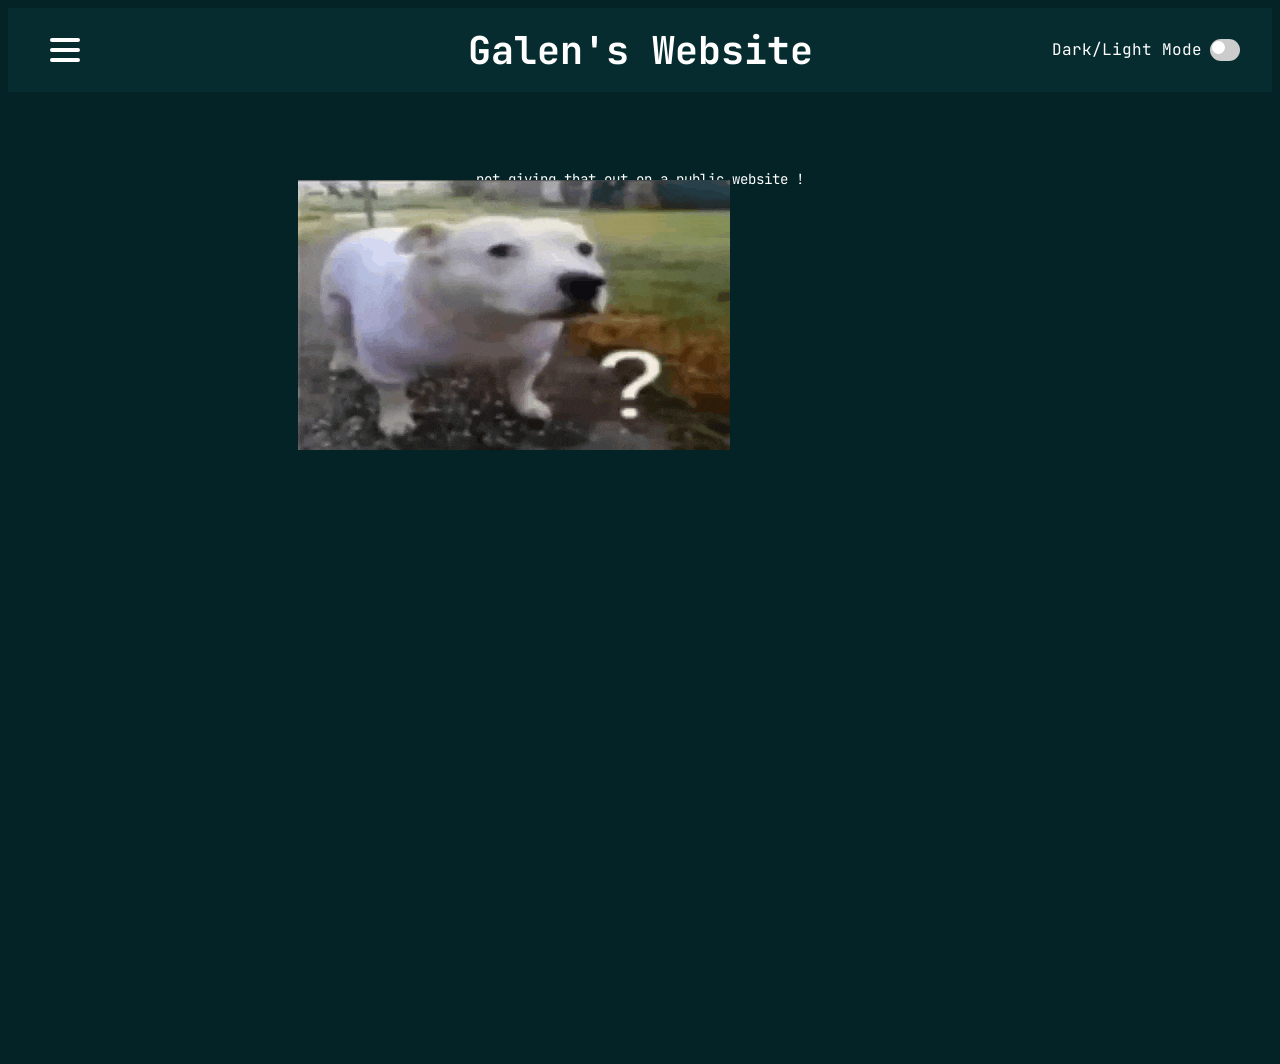
==== contact.html @ 71e482ea "make main page in line with others, add contact page" ====
<!DOCTYPE html>
<html lang="en">
<head>
  <meta charset="UTF-8">
  <link rel="stylesheet" href="stylesenglish.css">
  <meta name="viewport" content="width=device-width, initial-scale=1.0">
  <title>Galen's Website</title>
</head>
<body class="dark">

<div id="topbar">
  <button class="hamburger" id="hamburger" aria-label="Toggle menu">
    <span></span>
    <span></span>
    <span></span>
  </button>

  <div id="iceland">
    <h1>Galen's Website</h1>
  </div>

  <div id="darkmodebutton">
    <p>Dark/Light Mode</p>
    <label class="switch">
      <input onchange="switchTheme()" type="checkbox" id="theme-switch" class="checkbox">
      <span class="slider round"></span>
    </label>
  </div>
</div>

<div class="overlay" id="overlay"></div>
<ul class="nav-menu" id="nav-menu">
  <li><a href="english.html">Iceland</a></li>
  <li><a href="index.html">Contact</a></li>
  <li><a href="info.html">Info</a></li>
</ul>

<script src="main.js"></script>
<script src="hamburger.js"></script>

<div id="textcontainer1">
  <div id="paragraph1">
    <p>not giving that out on a public website !</p>
  </div>
</div>
<div id="contactgif">
<img src="huh-dog-hug-dog-question-mark.gif">
</div>
</body>
</html>
---- stylesenglish.css ----
/*import fonts*/
@import url('https://fonts.googleapis.com/css2?family=JetBrains+Mono:ital,wght@0,100..800;1,100..800&display=swap');

/* css for darkmode switch */
body {
    font-family: 'JetBrains Mono';
    font-size: 1.1vw;
    color: black;
    background: white;
    transition: background .5s, .5s;
    min-height: 100vh;
}

body.dark {
   color: white;
   background: #032326; 
   transition: background .5s, color .5s;
}

/* css for dark mode button/text */
.switch {
  width: 2.344vw;
  height: 2.361vh;

}

.switch input {
  position: absolute;
  opacity: 0;
  width: 2.344vw;
  height: 2.361vh;
}

.slider {
  position: absolute;
  width: 2.344vw;
  height: 2.361vh;
  cursor: pointer;
  background-color: #ccc;
  -webkit-transition: .4s;
  transition: .4s;
}

.slider:before {
  position: absolute;
  content: "";
  top: 0.208vh;
  left: 0.156vw;
  height: 1.016vw;
  width: 1.016vw;
  background-color: white;
  -webkit-transition: .4s;
  transition: .4s;
}

input:checked + .slider {
  background-color: #2196F3;

}

input:focus + .slider {
  box-shadow: 0 0 1px #2196F3;
}

input:checked + .slider:before {
  -webkit-transform: translateX(1.016vw);
  -ms-transform: translateX(1.016vw);
  transform: translateX(1.016vw);
}


.slider.round {
  border-radius: 2.361vw;
}

.slider.round:before {
  border-radius: 50%;
}

/* text css */
#textcontainer1 {
display: flex;
  width: 100%;        
  height: 100vh;
  justify-content: center;
  align-items: flex-start;
  padding-top: 4rem;
}

#paragraph1 {
  width: 80%;
  text-align: center;
}

/*topbar css*/
#topbar {
  display: flex;
  padding: clamp(8px, 2vw, 20px) clamp(12px, 3vw, 32px);
  justify-content: space-between;
  align-items: center;
  width: 100%;
  box-sizing: border-box;
  background-color: rgb(209, 192, 192);
  transition: background-color .5s, color .5s;
  position: sticky;   
  top: 0;
  z-index: 1000;      
    min-height: clamp(50px, 8vh, 80px);
}

body.dark #topbar {
   background-color: #062c2f;
}

#iceland {
  position: absolute;
  left: 50%;
  transform: translateX(-50%);
  font-size: clamp(1.2rem, 3vw, 2.5rem);
  white-space: nowrap;
  margin: 0;
}

#iceland h1 {
  margin: 0;          
  font-size: clamp(1.2rem, 3vw, 2.5rem);
}


#darkmodebutton {
  display: flex;
  flex-direction: row;   
  align-items: center;
  gap: 8px;
}

#darkmodebutton p {
  margin: 0;          
  font-size: clamp(0.9rem, 1.5vw, 1rem);
  white-space: nowrap;
}

.hamburger {
  display: flex;
  flex-direction: column;
  gap: clamp(4px, 1vw, 6px);
  background: none;
  border: none;
  cursor: pointer;
  padding: clamp(6px, 1.5vw, 10px);
  position: relative;
  z-index: 1001;      
  flex-shrink: 0;     
}

.hamburger span {
  display: block;
  width: clamp(20px, 3vw, 30px);   
  height: clamp(2px, 0.4vw, 4px);
  background: #fff;
  border-radius: 3px;
  transition: all 0.3s ease;
}

.hamburger.open span:nth-child(1) { transform: translateY(calc(clamp(4px, 1vw, 6px) + clamp(2px, 0.4vw, 4px))) rotate(45deg); }
.hamburger.open span:nth-child(2) { opacity: 0; }
.hamburger.open span:nth-child(3) { transform: translateY(calc(-1 * (clamp(4px, 1vw, 6px) + clamp(2px, 0.4vw, 4px)))) rotate(-45deg); }

.nav-menu {
  position: fixed;
  top: 0;
  left: -350px;        
  width: 350px;
  height: 100vh;       
  background: #0d3b38; 
  list-style: none;
  padding: 80px 0 0 0; 
  padding-top: clamp(60px, 10vh, 100px);
  margin: 0;
  background: #081f1d;
  transition: left 0.3s ease;
  z-index: 999;
}

.nav-menu.open {
  left: 0;             
}

.nav-menu li a {
  display: block;
  padding: 14px 24px;
  text-decoration: none;
  color: #fff;
}

.nav-menu li a:hover {
  background: rgba(255,255,255,0.1);
}

.overlay {
  display: block;        
  position: fixed;
  top: 0;
  left: 0;
  width: 100%;
  height: 100%;
  background: rgba(0, 0, 0, 0.5);
  z-index: 998;
  opacity: 0;            
  pointer-events: none;  
  transition: opacity 0.3s ease;
}

.overlay.open {
  opacity: 1;
  pointer-events: all;   
}

body.dark .nav-menu {
  background: #081f1d;
}

body:not(.dark) .nav-menu {
  background: #d1c0c0; /
}

body:not(.dark) .nav-menu li a {
  color: #000;
}

body:not(.dark) .nav-menu li a:hover {
  background: rgba(0, 0, 0, 0.1);
}

body.dark .hamburger span {
  background: #ffffff;
}

body:not(.dark) .hamburger span {
  background: #000000;
}

body:not(.dark) .overlay {
  background: rgba(0, 0, 0, 0.3);
}

#contactgif {
 position:absolute;
 top: 20vh;
 right: 43%;
}
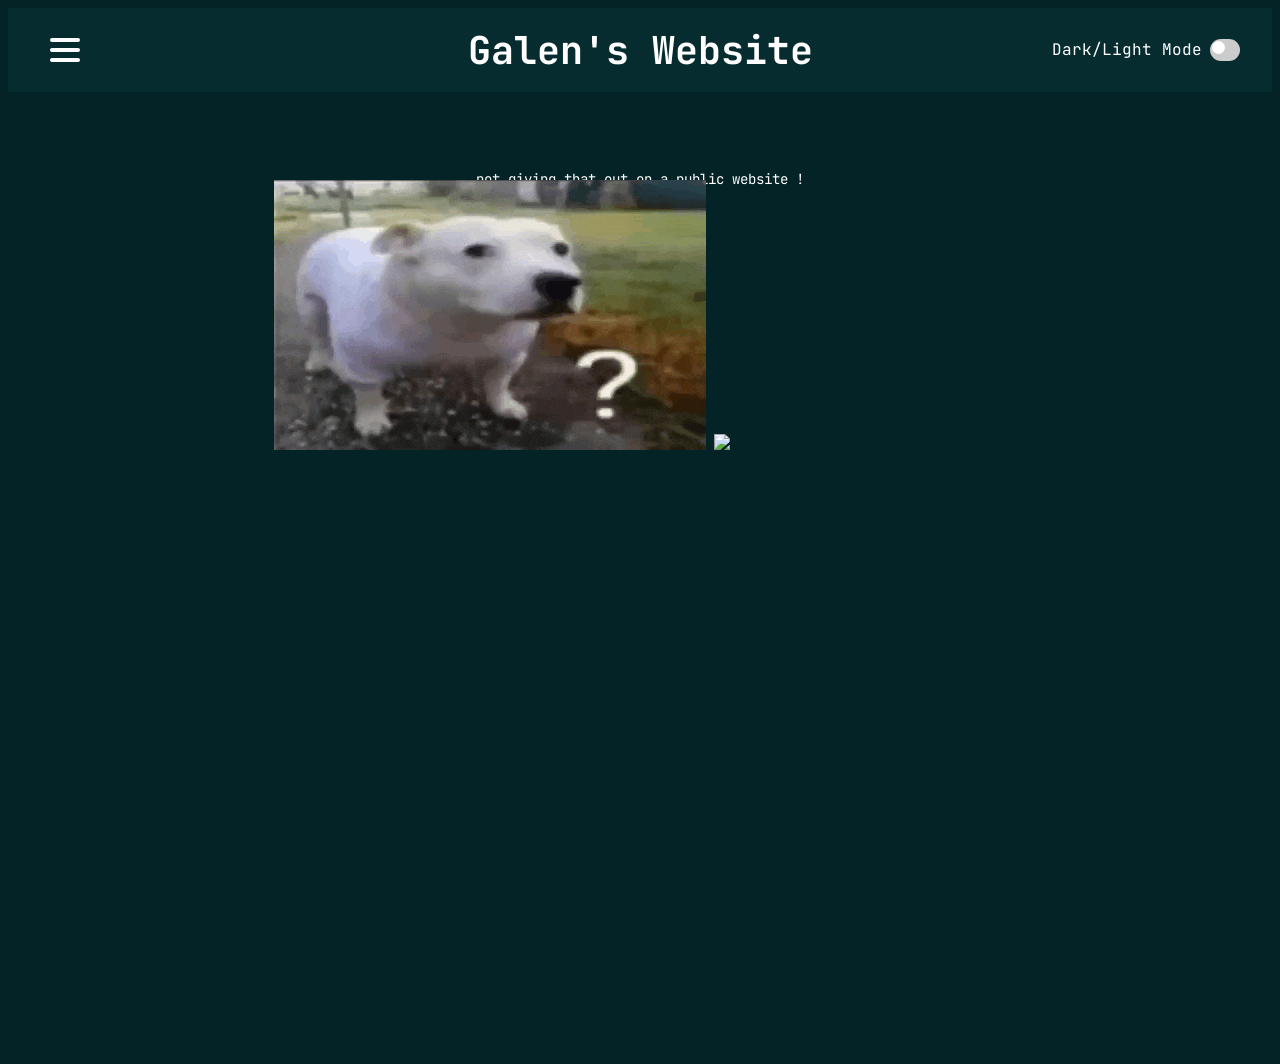
==== commit 88f85c5a: "fix broken button" ====
--- a/contact.html
+++ b/contact.html
@@ -31,7 +31,7 @@
 <div class="overlay" id="overlay"></div>
 <ul class="nav-menu" id="nav-menu">
   <li><a href="english.html">Iceland</a></li>
-  <li><a href="index.html">Contact</a></li>
+  <li><a href="index.html">Main Page</a></li>
   <li><a href="info.html">Info</a></li>
 </ul>
 
@@ -45,6 +45,7 @@
 </div>
 <div id="contactgif">
 <img src="huh-dog-hug-dog-question-mark.gif">
+<img src="gif2.gif">
 </div>
 </body>
 </html>
